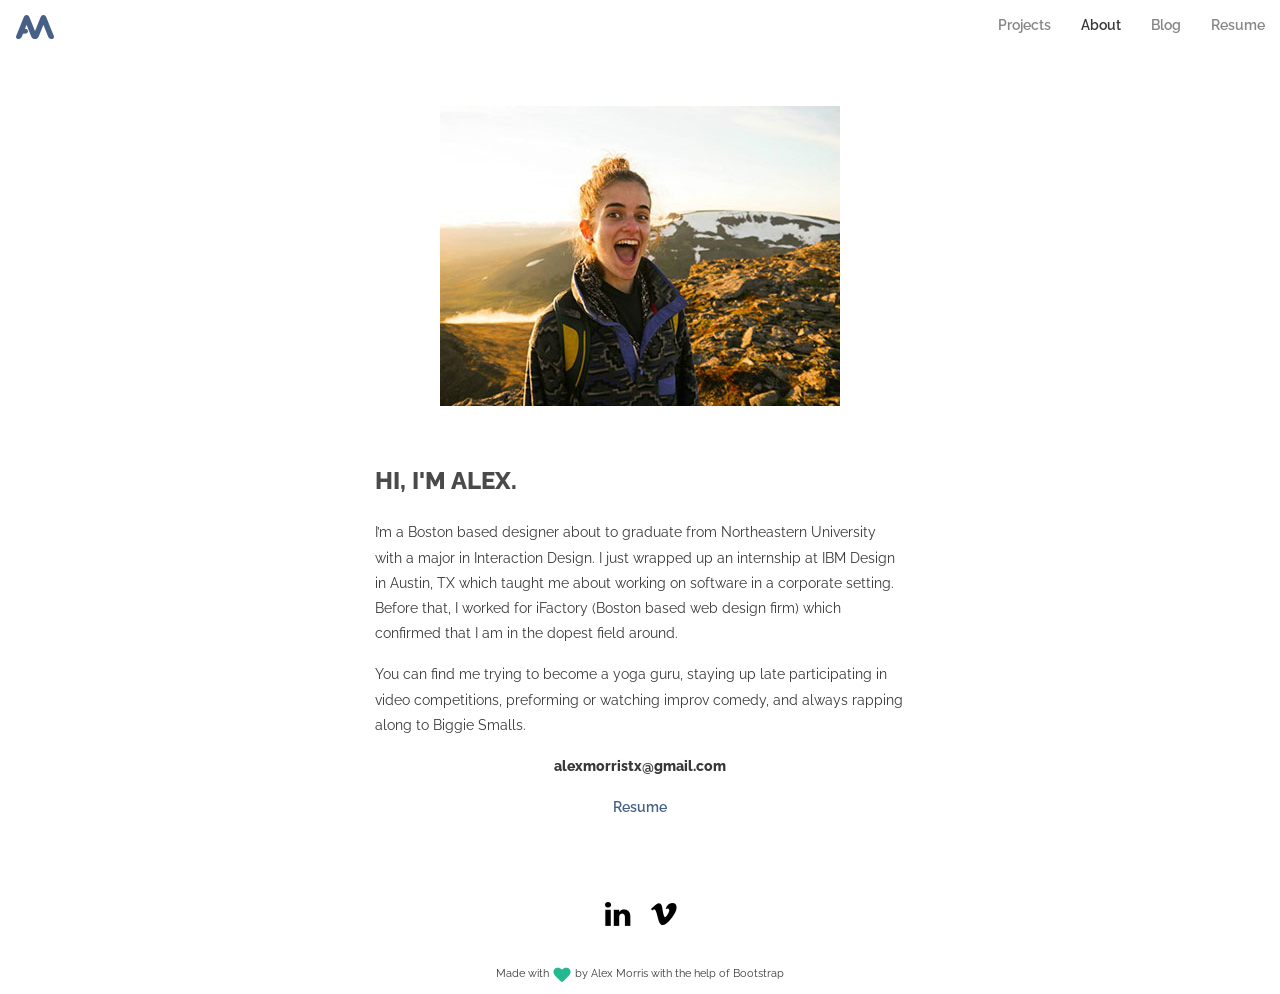
==== about.html @ abf52c70 "updated header" ====
<!DOCTYPE html>

<html lang="en">

 <head>
  <meta charset="utf-8">
  <meta http-equiv="X-UA-Compatible" content="IE=edge">
  <meta name="viewport" content="width=device-width, initial-scale=1">
  <title>About</title>

<!-- referencing style sheets and google fonts-->
  <link href="assets/css/hamburgers.css" rel="stylesheet">

  <link rel="stylesheet" href="assets/css/bootstrap.min.css">
  <link rel="stylesheet" href="assets/css/style.css">
  <link rel="stylesheet" href="assets/css/set2.css">
  <!-- make sure I have different wieghts-->
 <link href="https://fonts.googleapis.com/css?family=Raleway:300,400,500,600,700,800" rel="stylesheet">

</head>
<body>

<!--navigation-->
<nav class="navbar navbar-default">
	<div class="containter-fluid">
		<div class="navbar-header">
			<button class="hamburger hamburger--spin hidden-lg hidden-md hidden-sm ham-position" type="button" data-toggle="collapse" data-target="#bs-example-navbar-collapse-1">
          <span class="hamburger-box">
    <span class="hamburger-inner"></span>
          </span>
        </button>
        	<a class="navbar-brand" href="index.html">
              <img alt="Brand" src="assets/imgs/logo.png">
          </a>
        </div>


<!-- Collect the nav links, forms, and other content for toggling -->
            <div class="collapse navbar-collapse" id="bs-example-navbar-collapse-1">
                <ul class="nav navbar-nav navbar-right">
                    <li>
                        <a href="index.html">Projects</a>
                    </li>
                    <li>
                        <a href="about.html" class="active">About</a>
                    </li>
                    <li>
                        <a href="https://medium.com/@alexmorristx" target="blank">Blog</a>
                    </li>
                    <li>
                        <a href="assets/imgs/resume.pdf" target="blank">Resume</a>  
                    </li>
                </ul>
            </div>
   </div>
</nav>


<!--page content-->

  	<div class="container text-spacing">
  		<div class="row ">
  			<div class="col-sm-12">
             <img src="assets/imgs/me.jpg" class="img-responsive me-picture"  alt="" > 
            <!-- <p id="caption"> Skagastrond, Iceland 12:30am </p>-->
            </div>

            
            <div class="col-sm-12">
             <h1 id="header-bio"> HI, I'M ALEX. </h1>
             <p>I’m a Boston based designer about to graduate from Northeastern University with a major in Interaction Design. I just wrapped up an internship at IBM Design in Austin, TX which taught me about working on software in a corporate setting. Before that, I worked for iFactory (Boston based web design firm) which confirmed that I am in the dopest field around. 
  
            </p>
            <p>You can find me trying to become a yoga guru, staying up late participating in video competitions, preforming or watching improv comedy, and always rapping along to Biggie Smalls. </p>
            <p id="center" >  <span>alexmorristx@gmail.com</span></p>
            <p id="center"> <a href="assets/imgs/resume.pdf" target="blank">Resume</a> </p>
          
        </div>
  		</div>
  	</div>


<!-- icons in footer -->
<div class="container">
    <div class="row footer-spacing">
      <div class="col-sm-12">
        <a id="icon" href="https://www.linkedin.com/in/alexbmorris" target="blank" icon>
          <img src="assets/imgs/LI.png ">
        </a>
        <a id="icon" href="https://vimeo.com/user38578022" target="blank" icon>
          <img src="assets/imgs/vimeo.png">
        </a>
      </div>
      <div class="col-sm-12 footer-spacing">
        <p id="tiny-text"> Made with   <img src="assets/imgs/heart.png" > by Alex Morris with the help of Bootstrap  </p>
      </div>
    </div>
</div>



<!-- jquery-->
<script src="assets/js/jquery.js"></script>

<!-- boostrap javascript, best to go at the bottom but can go at the top-->
<script src="assets/js/bootstrap.js"></script>

 <script>
          // Look for .hamburger
          var hamburger = document.querySelector(".hamburger");
          // On click
          hamburger.addEventListener("click", function() {
              // Toggle class "is-active"
              hamburger.classList.toggle("is-active");
              // Do something else, like open/close menu
          });
      </script>

</body>

</html>
---- assets/css/hamburgers.css ----
/*!
 * Hamburgers
 * @description Tasty CSS-animated hamburgers
 * @author Jonathan Suh @jonsuh
 * @site https://jonsuh.com/hamburgers
 * @link https://github.com/jonsuh/hamburgers
 */
.hamburger {
  padding: 15px 15px;
  display: inline-block;
  cursor: pointer;
  transition-property: opacity, -webkit-filter;
  transition-property: opacity, filter;
  transition-property: opacity, filter, -webkit-filter;
  transition-duration: 0.15s;
  transition-timing-function: linear;
  font: inherit;
  color: inherit;
  text-transform: none;
  background-color: transparent;
  border: 0;
  margin: 0;
  overflow: visible; }
  .hamburger:hover {
    opacity: 0.7; }

.hamburger-box {
  width: 40px;
  height: 24px;
  display: inline-block;
  position: relative; }

.hamburger-inner {
  display: block;
  top: 50%;
  margin-top: -2px; }
  .hamburger-inner, .hamburger-inner::before, .hamburger-inner::after {
    width: 40px;
    height: 4px;
    background-color: #000;
    border-radius: 4px;
    position: absolute;
    transition-property: -webkit-transform;
    transition-property: transform;
    transition-property: transform, -webkit-transform;
    transition-duration: 0.15s;
    transition-timing-function: ease; }
  .hamburger-inner::before, .hamburger-inner::after {
    content: "";
    display: block; }
  .hamburger-inner::before {
    top: -10px; }
  .hamburger-inner::after {
    bottom: -10px; }



/*
 * Spin
 */
.hamburger--spin .hamburger-inner {
  transition-duration: 0.3s;
  transition-timing-function: cubic-bezier(0.55, 0.055, 0.675, 0.19); }
  .hamburger--spin .hamburger-inner::before {
    transition: top 0.1s 0.34s ease-in, opacity 0.1s ease-in; }
  .hamburger--spin .hamburger-inner::after {
    transition: bottom 0.1s 0.34s ease-in, -webkit-transform 0.3s cubic-bezier(0.55, 0.055, 0.675, 0.19);
    transition: bottom 0.1s 0.34s ease-in, transform 0.3s cubic-bezier(0.55, 0.055, 0.675, 0.19);
    transition: bottom 0.1s 0.34s ease-in, transform 0.3s cubic-bezier(0.55, 0.055, 0.675, 0.19), -webkit-transform 0.3s cubic-bezier(0.55, 0.055, 0.675, 0.19); }

.hamburger--spin.is-active .hamburger-inner {
  -webkit-transform: rotate(225deg);
          transform: rotate(225deg);
  transition-delay: 0.14s;
  transition-timing-function: cubic-bezier(0.215, 0.61, 0.355, 1); }
  .hamburger--spin.is-active .hamburger-inner::before {
    top: 0;
    opacity: 0;
    transition: top 0.1s ease-out, opacity 0.1s 0.14s ease-out; }
  .hamburger--spin.is-active .hamburger-inner::after {
    bottom: 0;
    -webkit-transform: rotate(-90deg);
            transform: rotate(-90deg);
    transition: bottom 0.1s ease-out, -webkit-transform 0.3s 0.14s cubic-bezier(0.215, 0.61, 0.355, 1);
    transition: bottom 0.1s ease-out, transform 0.3s 0.14s cubic-bezier(0.215, 0.61, 0.355, 1);
    transition: bottom 0.1s ease-out, transform 0.3s 0.14s cubic-bezier(0.215, 0.61, 0.355, 1), -webkit-transform 0.3s 0.14s cubic-bezier(0.215, 0.61, 0.355, 1); }
---- assets/css/style.css ----
.scroll{
text-align: center;
  padding-bottom: 2em; 
  }
  
.container-box {
    position: relative;
    margin-top: 90px;
    margin-bottom: 130px;   
}


.logo-box {
  background-color: #1dbb90;
  width:300px;
  height:300px;
  margin-right: auto;
  margin-left: auto;
}



.ham-position {
  position: fixed;
  top: 0;
  right: 10px;
  }


body {
  font-weight: 400,500,600,700,800;
  font-family: 'Raleway', Arial, sans-serif;
  color:#383838;
}

.navbar-default .navbar-nav>li>a {
  color: #868686;
}

.navbar-default .navbar-nav>li>a:hover {
  color: #adadad;
}


.navbar-default .navbar-nav>li>a.active,
.navbar-default .navbar-nav>li>a.active:hover {
  color: #383838;
}


a.active,
a.active:hover {
  color: #383838;
}



.related-projects li {
  width: calc(100%/6);
  text-align: center;
}
.related-projects-small li {
  width: calc(100%/2);
  text-align: center;
  font-size: 110%;
  line-height: 30px;
}

li a {
    display: block;    
    text-decoration: none;
    text-align: center;  
}


.no-padding-right {
    padding-right: 0px;
}

.no-padding-left {
    padding-left: 0px;
}

.containerbackground {
  background: white;
}

.navbar {
  margin-bottom:0;
}

.related-projects {
   margin-right: auto;
   margin-left: auto;
   margin-top: 5em;
   padding: 0;

}

ul {
    list-style-type: none;
    text-decoration: none;
}

li {
  float: left;
  text-decoration: none;
 
}


li a:hover {
  text-decoration: none;
  color: #55b5bd;
}
a:hover {
  color: #55b5bd;
   text-decoration: none;
}


h1{
  color: #4a4a4a;
  font-weight: 300;
  font-size: 50px;
  text-align: center;
  text-transform: uppercase;
  padding-bottom: 10px;

}
h1#header-bio {
  text-align: left;
   font-size: 24px;
  font-weight: 800;


}


h1#header{
text-transform: none;
  color: white;
  font-size: 18px;
  text-align: left;
  line-height: 23px;
  padding: 2em;
  padding-top: 5em;
 
}


h1 span {
  font-weight: 800;
}


p span {
  font-weight: 800;
}

h2 {
  color: #fff;
}

h3 {
  color: #4a4a4a;
  font-size: 150%;
  line-height: 140%;
}

h4 {
  padding-top: 10px;
  color: #4a4a4a;
}

h5 {
  text-transform: uppercase;
  color: #4a4a4a;
  font-size: 18px;
  font-weight: 800;
}

h6 {
  text-align: center;
  color: #4a4a4a;
  font-size: 100%;
}

p {
  padding-top: 6px;
  line-height: 180%;
}

a {
  color: #476086;
  font-weight: 600;
}

.persona {
  padding-top: 12px;
  margin-left: auto;
  height: 150px;
  width: auto;
}

.persona-text{
  text-align: left;
}



.footer-spacing{
  margin-top: 30px;
  text-align: center;
}

.navbar-default {
  background: white;
  border:none;
}


.icon:hover {
     opacity: 0.5; 

}



.me-picture {

  margin-right: auto;
  margin-left: auto;
  margin-top: 2em;
  margin-bottom: 3em;
}

.text-spacing{
    margin-left: auto;
    margin-right: auto;
    max-width: 40em;
    margin-bottom: 3em;
    margin-top: 2em;
}

.space{
  margin-top: 1em;
}

.toggle{

    margin-left: auto;
    margin-right: auto;
    max-width: 80em;
    margin-bottom: 2em;
}



p#center {
  text-align: center;
}

p#caption {
  font-size: 80%;
  
}



p#date {
  font-size: 90%;
  padding-top: 0px;
  padding-bottom: 0px;
  text-align: left;
}

a#h4 {
  padding-top: 10px;
  color: #4a4a4a;
  font-size: 150%;
  line-height: 140%;
  text-align: left;
}



#icon:hover{
  opacity: 0.5;
}
#tiny-text {
  font-size: 80%;
}
#blog-header {
  font-size: 190%;
  text-transform: capitalize;

}
.extra-photo{
  display: block;
  margin-left: auto;
  margin-right: auto;

}
.blog-item-l {
  padding-right: 30px;
}

.blog-item-r{
  padding-left: 30px;
}
.blog-item h4 {
  text-align: left;
  color: #476086;

}
.blog-item h4:hover{
  color: #55b5bd;
  text-decoration: none;
 
}
.blog-item p {
  text-align: left;
  padding-bottom: 10px;
  padding-top: 0px;
  color: #4a4a4a;
}
.blog-item p:hover {
  color: #4a4a4a;
}

.blog-item h6 {
  text-align: left;
}

.left {
  padding-right: 100px
}

.right{
  float: right;
  padding-left: 100px
}



.box{
  max-width: auto;
  text-align: center;

}

.box-test{
  height: 300px;
  max-width: auto;
}

.box-small{
  max-width: auto;
  height:233.33px;
}

.tempo-color{
  background: #2da2d9;
}

.adviseme-color{
  background:#ffca3a;

}

.arewethere-color{
  background:#6b63a3;
}

.forbacon-color{
  background:#1dbb90;
}

.sr-color{
  background:#ff8e16;
}

.nifty-color{
  background:#8c285c;
}
.coffee-color{
  background:#ff783b;
}



.box-img{
  max-width: 450px;
}

.box-img-phone{
  max-width: 250px;
}

.supercali {
  padding-top: 100px;
  padding-bottom: 150px;
}

.img-responsive-inline{
width: 140px;

}

@media (max-width: 765px) {
  .portfolio-item {
    padding-left: 15px;
    padding-right: 15px;
      }
}


@media (max-width: 650px) {
  .box-img{
    max-width: 100%;
  }
}
---- assets/css/set2.css ----
.grid {
	position: relative;
	clear: both;
	margin: 0 auto;
	padding-right: 0px;
	padding-left: 0px;
	list-style: none;
	text-align: center;
}

/* Common style */
.grid figure {
	position: relative;
	float: left;
	overflow: hidden;
	margin: 0;
	text-align: center;
	width: 100%;
}

.grid figure img {
	position: relative;
	display: block;
	opacity: 1;
}

.grid figure figcaption {
	padding: 2em;
	color: #fff;
	text-transform: uppercase;
	font-size: 1.25em;
	-webkit-backface-visibility: hidden;
	backface-visibility: hidden;
}

.grid figure figcaption::before,
.grid figure figcaption::after {
	pointer-events: none;
}

.grid figure figcaption,
.grid figure figcaption > a {
	position: absolute;
	top: 0;
	left: 0;
	width: 100%;
	height: 100%;
}

/* Anchor will cover the whole item by default */
/* For some effects it will show as a button */
.grid figure figcaption > a {
	z-index: 1000;
	text-indent: 200%;
	white-space: nowrap;
	font-size: 0;
	opacity: 0;
}

.grid figure h2 {
	word-spacing: -0.15em;
	font-weight: 300;
}

.grid figure h2 span {
	font-weight: 800;
}

.grid figure h2,
.grid figure p {
	margin: 0;
}

.grid figure p {
	letter-spacing: 1px;
	font-size: 68.5%;
	color: #476086;
	font-weight: 600;
}

/* Individual effects */


/*-----------------*/
/***** Goliath *****/



/*-----------------*/
figure.effect-goliath {                /* Confused how to make the images have no white over them */
	background: transparent;
}

figure.effect-goliath img,
figure.effect-goliath h2 {
	-webkit-transition: -webkit-transform 0.35s;
	transition: transform 0.35s;
}

figure.effect-goliath img {
	-webkit-backface-visibility: hidden;
	backface-visibility: hidden;
}

figure.effect-goliath h2,
figure.effect-goliath p {
	position: absolute;
	bottom: 0;
	left: 0;
	padding: 30px;
}

figure.effect-goliath p {
	text-transform: none;
	font-size: 90%;
	opacity: 0;
	-webkit-transition: opacity 0.35s, -webkit-transform 0.35s;
	transition: opacity 0.35s, transform 0.35s;
	-webkit-transform: translate3d(0,50px,0);
	transform: translate3d(0,50px,0);
}

figure.effect-goliath:hover img {
	-webkit-transform: translate3d(0,-80px,0);
	transform: translate3d(0,-80px,0);
}

figure.effect-goliath:hover h2 {
	-webkit-transform: translate3d(0,-100px,0);
	transform: translate3d(0,-100px,0);
}

figure.effect-goliath:hover p {
	opacity: 1;
	-webkit-transform: translate3d(0,0,0);
	transform: translate3d(0,0,0);
}



/* Media queries */
@media screen and (max-width: 50em) {
	.content {
		text-align: center;
	}
	.grid figure {
		display: inline-block;
		float: none;

		width: 100%;
	}
}
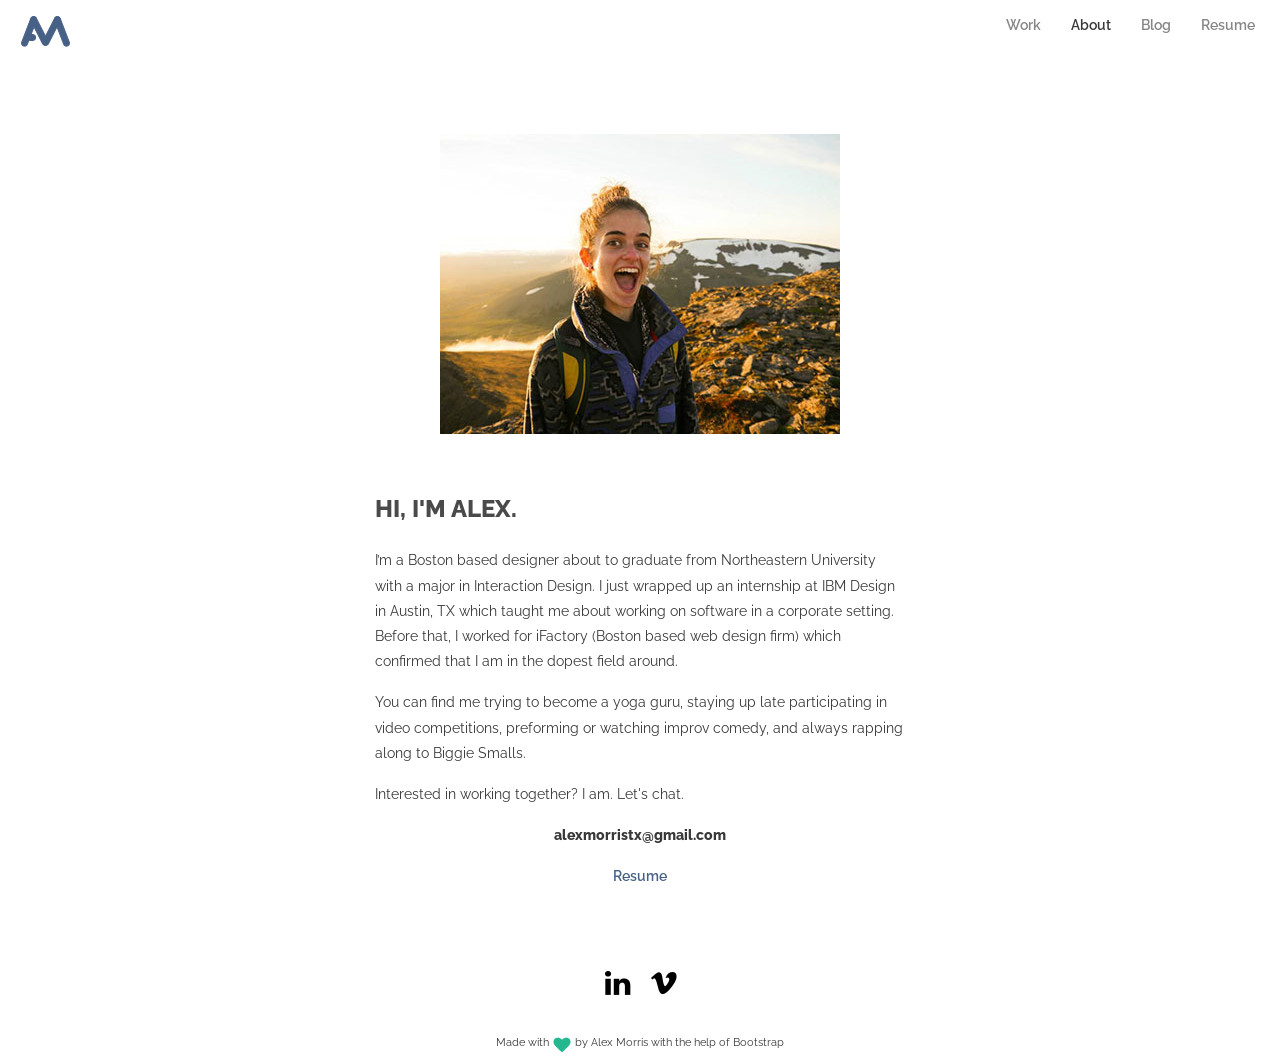
==== commit c7c2f9d4: "logo, resume, text updated" ====
--- a/about.html
+++ b/about.html
@@ -39,7 +39,7 @@
             <div class="collapse navbar-collapse" id="bs-example-navbar-collapse-1">
                 <ul class="nav navbar-nav navbar-right">
                     <li>
-                        <a href="index.html">Projects</a>
+                        <a href="index.html">Work</a>
                     </li>
                     <li>
                         <a href="about.html" class="active">About</a>
@@ -72,6 +72,7 @@
   
             </p>
             <p>You can find me trying to become a yoga guru, staying up late participating in video competitions, preforming or watching improv comedy, and always rapping along to Biggie Smalls. </p>
+            <p> Interested in working together? I am. Let's chat. </p>
             <p id="center" >  <span>alexmorristx@gmail.com</span></p>
             <p id="center"> <a href="assets/imgs/resume.pdf" target="blank">Resume</a> </p>
           
--- a/assets/css/style.css
+++ b/assets/css/style.css
@@ -1,3 +1,5 @@
+
+
 .scroll{
 text-align: center;
   padding-bottom: 2em; 
@@ -33,6 +35,10 @@
   color:#383838;
 }
 
+.navbar{
+  padding-right: 10px;
+}
+
 .navbar-default .navbar-nav>li>a {
   color: #868686;
 }
@@ -231,7 +237,7 @@
 
   margin-right: auto;
   margin-left: auto;
-  margin-top: 2em;
+  margin-top: 4em;
   margin-bottom: 3em;
 }
 
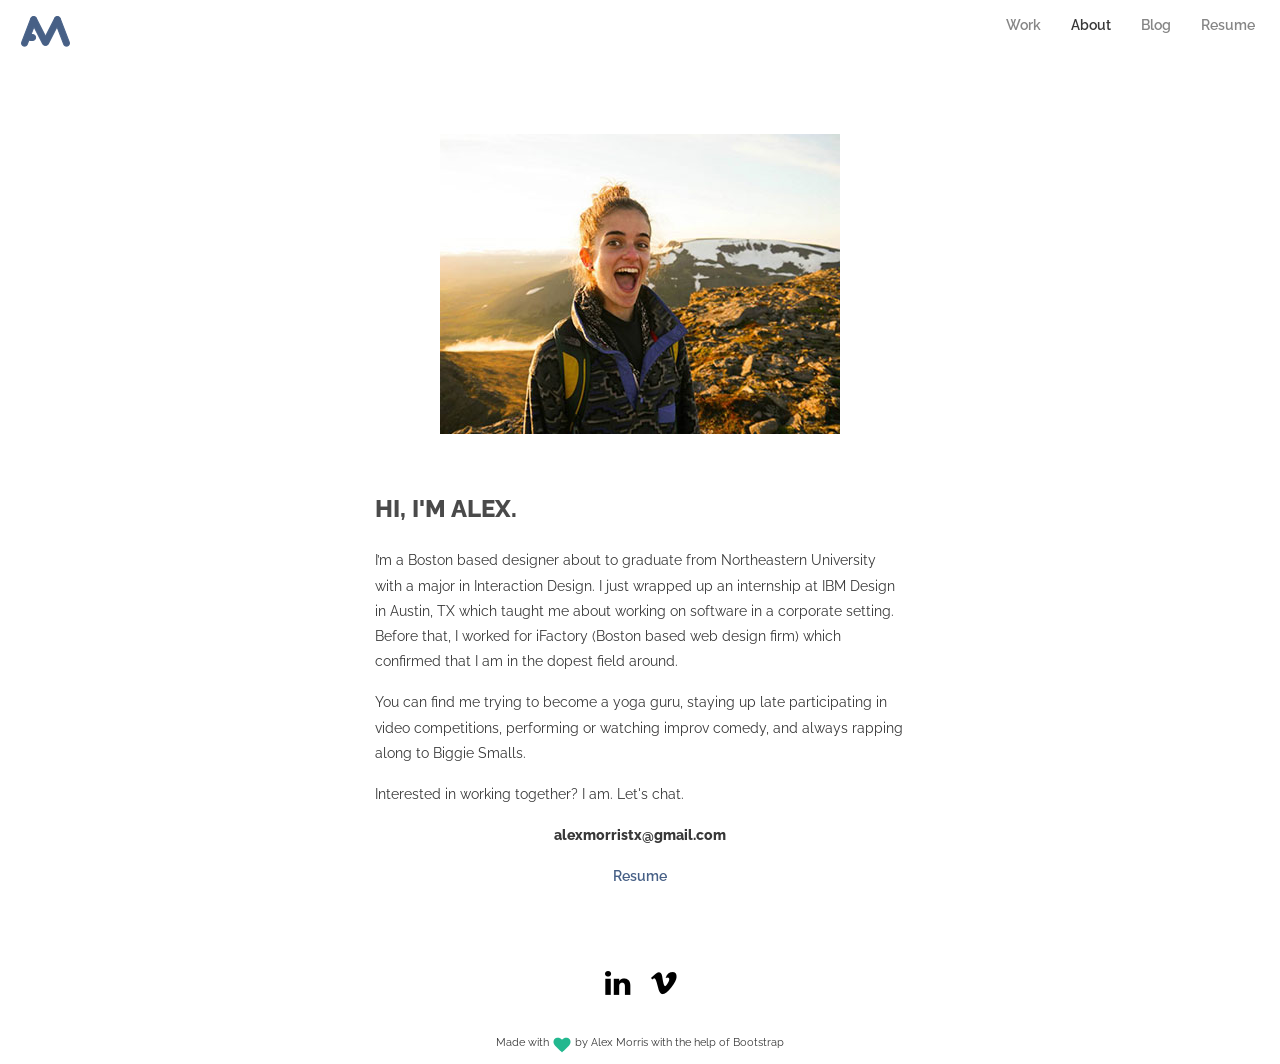
==== commit 606342b8: "spelling fix" ====
--- a/about.html
+++ b/about.html
@@ -71,7 +71,7 @@
              <p>I’m a Boston based designer about to graduate from Northeastern University with a major in Interaction Design. I just wrapped up an internship at IBM Design in Austin, TX which taught me about working on software in a corporate setting. Before that, I worked for iFactory (Boston based web design firm) which confirmed that I am in the dopest field around. 
   
             </p>
-            <p>You can find me trying to become a yoga guru, staying up late participating in video competitions, preforming or watching improv comedy, and always rapping along to Biggie Smalls. </p>
+            <p>You can find me trying to become a yoga guru, staying up late participating in video competitions, performing or watching improv comedy, and always rapping along to Biggie Smalls. </p>
             <p> Interested in working together? I am. Let's chat. </p>
             <p id="center" >  <span>alexmorristx@gmail.com</span></p>
             <p id="center"> <a href="assets/imgs/resume.pdf" target="blank">Resume</a> </p>
--- a/assets/css/style.css
+++ b/assets/css/style.css
@@ -1,3 +1,8 @@
+a.scroll-text:hover, a.scroll-text:visited, a.scroll-text:active, a.scroll-text:focus {
+    color: inherit;
+   text-decoration: none; 
+
+}
 
 
 .scroll{
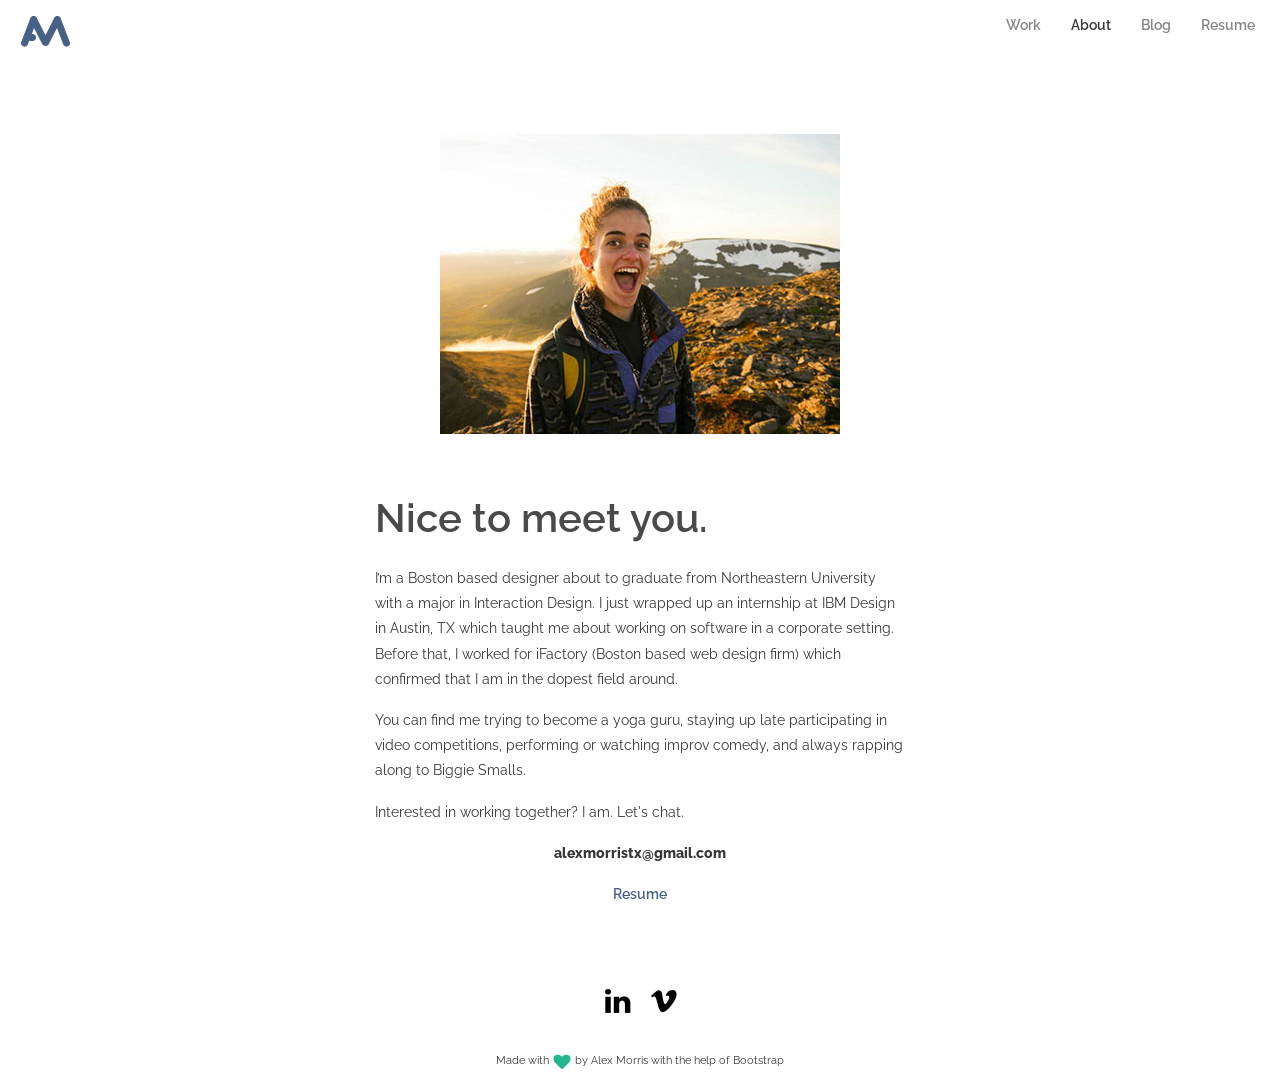
==== commit 7f7de9f1: "about header updates about header updates" ====
--- a/about.html
+++ b/about.html
@@ -58,16 +58,16 @@
 
 <!--page content-->
 
-  	<div class="container text-spacing">
-  		<div class="row ">
-  			<div class="col-sm-12">
+    <div class="container text-spacing">
+      <div class="row ">
+        <div class="col-sm-12">
              <img src="assets/imgs/me.jpg" class="img-responsive me-picture"  alt="" > 
             <!-- <p id="caption"> Skagastrond, Iceland 12:30am </p>-->
             </div>
 
             
-            <div class="col-sm-12">
-             <h1 id="header-bio"> HI, I'M ALEX. </h1>
+            <div class="col-sm-12 hidden-xs">
+             <h1 id="header-bio"> Nice to meet you. </h1>
              <p>I’m a Boston based designer about to graduate from Northeastern University with a major in Interaction Design. I just wrapped up an internship at IBM Design in Austin, TX which taught me about working on software in a corporate setting. Before that, I worked for iFactory (Boston based web design firm) which confirmed that I am in the dopest field around. 
   
             </p>
@@ -75,10 +75,21 @@
             <p> Interested in working together? I am. Let's chat. </p>
             <p id="center" >  <span>alexmorristx@gmail.com</span></p>
             <p id="center"> <a href="assets/imgs/resume.pdf" target="blank">Resume</a> </p>
-          
-        </div>
-  		</div>
-  	</div>
+           </div>
+
+
+           <div class="hidden-lg hidden-md hidden-sm col-xs-12">
+             <h1 id="header-bio-xs"> Nice to meet you. </h1>
+             <p>I’m a Boston based designer about to graduate from Northeastern University with a major in Interaction Design. I just wrapped up an internship at IBM Design in Austin, TX which taught me about working on software in a corporate setting. Before that, I worked for iFactory (Boston based web design firm) which confirmed that I am in the dopest field around. 
+  
+            </p>
+            <p>You can find me trying to become a yoga guru, staying up late participating in video competitions, performing or watching improv comedy, and always rapping along to Biggie Smalls. </p>
+            <p> Interested in working together? I am. Let's chat. </p>
+            <p id="center" >  <span>alexmorristx@gmail.com</span></p>
+            <p id="center"> <a href="assets/imgs/resume.pdf" target="blank">Resume</a> </p>
+           </div>
+      </div>
+    </div>
 
 
 <!-- icons in footer -->
--- a/assets/css/style.css
+++ b/assets/css/style.css
@@ -1,5 +1,30 @@
+h1#header-2{
+text-transform: none;
+  text-align: left;
+  padding-top: 3em;
+  font-weight: 600;
+  font-size: 40px;
+  padding-bottom: 4em;
+
+}
+
+h1#header-3{
+text-transform: none;
+  text-align: left;
+  padding-top: 1em;
+  font-weight: 600;
+  font-size: 30px;
+  padding-left: 15px;
+  padding-right: 15px;
+  padding-bottom: 1em;
+
+}
+
+
+
+
 a.scroll-text:hover, a.scroll-text:visited, a.scroll-text:active, a.scroll-text:focus {
-    color: inherit;
+    color: black;
    text-decoration: none; 
 
 }
@@ -28,7 +53,7 @@
 
 
 .ham-position {
-  position: fixed;
+  position: absolute;
   top: 0;
   right: 10px;
   }
@@ -141,10 +166,15 @@
 }
 h1#header-bio {
   text-align: left;
-   font-size: 24px;
-  font-weight: 800;
-
-
+  font-weight: 600;
+  font-size: 40px;
+  text-transform: none;
+}
+h1#header-bio-xs {
+  text-align: left;
+  font-weight: 600;
+  font-size: 30px;
+  text-transform: none;
 }
 
 
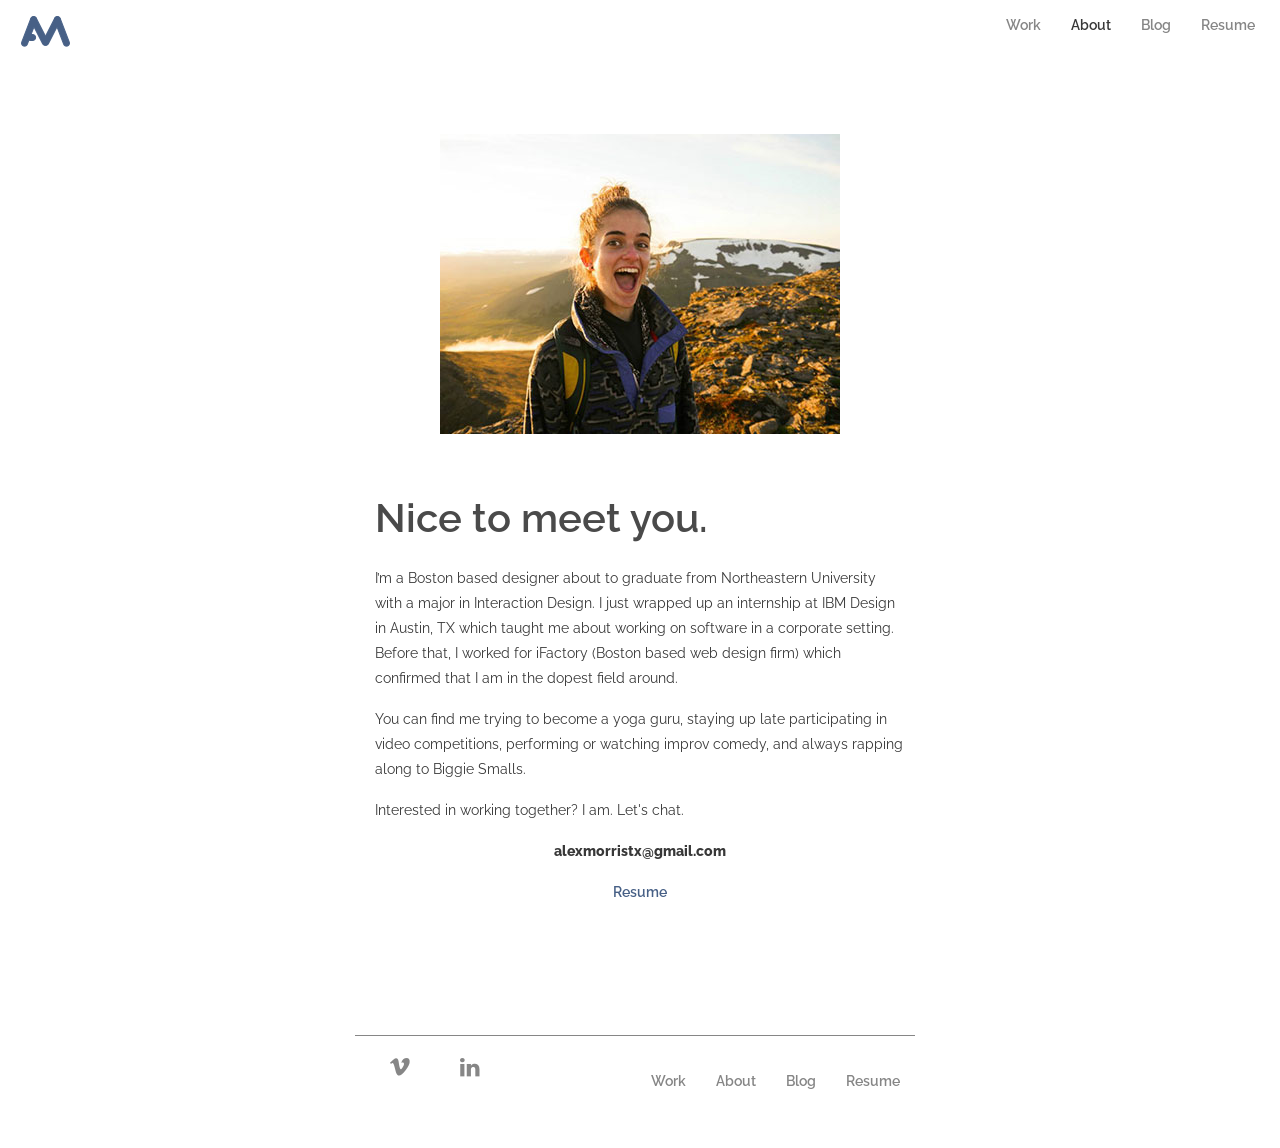
==== commit 386ad27d: "Footer/Next Project Add previous/next projects Readjust footer" ====
--- a/about.html
+++ b/about.html
@@ -92,22 +92,58 @@
     </div>
 
 
-<!-- icons in footer -->
-<div class="container">
+<!--  footer -->
+<nav class="navbar navbar-default">
+  <div class="container text-spacing">
     <div class="row footer-spacing">
-      <div class="col-sm-12">
-        <a id="icon" href="https://www.linkedin.com/in/alexbmorris" target="blank" icon>
-          <img src="assets/imgs/LI.png ">
-        </a>
-        <a id="icon" href="https://vimeo.com/user38578022" target="blank" icon>
-          <img src="assets/imgs/vimeo.png">
-        </a>
+      <hr>
+      <div class="col-sm-3 hidden-xs">
+          <a id="icon" href="https://www.linkedin.com/in/alexbmorris" target="blank" icon>
+              <img src="assets/imgs/LI.png ">
+          </a>
+          <a id="icon" href="https://vimeo.com/user38578022" target="blank" icon>
+            <img src="assets/imgs/vimeo.png">
+          </a>
       </div>
-      <div class="col-sm-12 footer-spacing">
-        <p id="tiny-text"> Made with   <img src="assets/imgs/heart.png" > by Alex Morris with the help of Bootstrap  </p>
-      </div>
+   
+     <div class="col-sm-9 hidden-xs ">
+      <ul class="nav navbar-nav navbar-right">
+                    <li>
+                         <a href="index.html">Work</a>
+                    </li>
+                    <li>
+                        <a href="about.html">About</a>
+                    </li>
+                    <li>
+            <a href="https://medium.com/@alexmorristx" target="blank">Blog</a>
+                    </li>
+                    <li>
+                        <a href="assets/imgs/resume.pdf" target="blank">Resume</a>  
+                    </li>
+       </ul>
     </div>
-</div>
+       
+     <div class="hidden-lg hidden-md hidden-sm col-xs-12 ">
+      <ul class="nav navbar-nav navbar-right center">
+                    <li>
+                         <a href="index.html">Work</a>
+                    </li>
+                    <li>
+                        <a href="about.html">About</a>
+                    </li>
+                    <li>
+            <a href="https://medium.com/@alexmorristx" target="blank">Blog</a>
+                    </li>
+                    <li>
+                        <a href="assets/imgs/resume.pdf" target="blank">Resume</a>  
+                    </li>
+       </ul>
+    </div>
+
+  </div>
+</nav>
+
+
 
 
 
--- a/assets/css/style.css
+++ b/assets/css/style.css
@@ -1,3 +1,32 @@
+hr{
+
+  border-top: 1px solid #868686;
+}
+
+
+.next-project{
+  text-align: right;
+}
+
+
+.center{
+  text-align: center;
+  margin-right: auto;
+  margin-left: auto;
+}
+
+.next-project-xsmall{
+  text-align: center;
+  padding-top: 10px;
+
+}
+.previous-project-xsmall{
+  text-align: center;
+
+}
+
+
+
 h1#header-2{
 text-transform: none;
   text-align: left;
@@ -22,34 +51,18 @@
 
 
 
-
 a.scroll-text:hover, a.scroll-text:visited, a.scroll-text:active, a.scroll-text:focus {
-    color: black;
+   color: black;
    text-decoration: none; 
 
 }
 
 
 .scroll{
-text-align: center;
+  text-align: center;
   padding-bottom: 2em; 
   }
   
-.container-box {
-    position: relative;
-    margin-top: 90px;
-    margin-bottom: 130px;   
-}
-
-
-.logo-box {
-  background-color: #1dbb90;
-  width:300px;
-  height:300px;
-  margin-right: auto;
-  margin-left: auto;
-}
-
 
 
 .ham-position {
@@ -90,6 +103,11 @@
 }
 
 
+h4:hover {
+    color: #55b5bd;
+   text-decoration: none;
+}
+
 
 .related-projects li {
   width: calc(100%/6);
@@ -201,17 +219,19 @@
 
 h2 {
   color: #fff;
+  font-size: 30px;
 }
 
 h3 {
   color: #4a4a4a;
-  font-size: 150%;
-  line-height: 140%;
+  font-size: 30px;
+  font-weight: 600;
 }
 
 h4 {
-  padding-top: 10px;
-  color: #4a4a4a;
+   color: #4a4a4a;
+  font-size: 20px;
+  font-weight: 600;
 }
 
 h5 {
@@ -223,18 +243,22 @@
 
 h6 {
   text-align: center;
+  font-weight: 500;
   color: #4a4a4a;
-  font-size: 100%;
+  font-size: 16px;
 }
 
 p {
   padding-top: 6px;
-  line-height: 180%;
+  line-height: 25px;
+  font-size: 14px;
+
 }
 
 a {
   color: #476086;
   font-weight: 600;
+  font-size: 14px;
 }
 
 .persona {
@@ -252,20 +276,19 @@
 
 .footer-spacing{
   margin-top: 30px;
-  text-align: center;
+  
+}
+
+.footer-spacing-max{
+  margin-top: 150px;
+  margin-bottom: 50px;
+  
 }
 
 .navbar-default {
   background: white;
   border:none;
 }
-
-
-.icon:hover {
-     opacity: 0.5; 
-
-}
-
 
 
 .me-picture {
@@ -288,6 +311,10 @@
   margin-top: 1em;
 }
 
+
+.more-space{
+  padding-top: 20px;
+}
 .toggle{
 
     margin-left: auto;
@@ -324,6 +351,9 @@
   text-align: left;
 }
 
+#icon{
+  float:right;
+}
 
 
 #icon:hover{
@@ -343,37 +373,7 @@
   margin-right: auto;
 
 }
-.blog-item-l {
-  padding-right: 30px;
-}
-
-.blog-item-r{
-  padding-left: 30px;
-}
-.blog-item h4 {
-  text-align: left;
-  color: #476086;
-
-}
-.blog-item h4:hover{
-  color: #55b5bd;
-  text-decoration: none;
- 
-}
-.blog-item p {
-  text-align: left;
-  padding-bottom: 10px;
-  padding-top: 0px;
-  color: #4a4a4a;
-}
-.blog-item p:hover {
-  color: #4a4a4a;
-}
-
-.blog-item h6 {
-  text-align: left;
-}
-
+.
 .left {
   padding-right: 100px
 }
@@ -464,3 +464,5 @@
 }
 
 
+
+
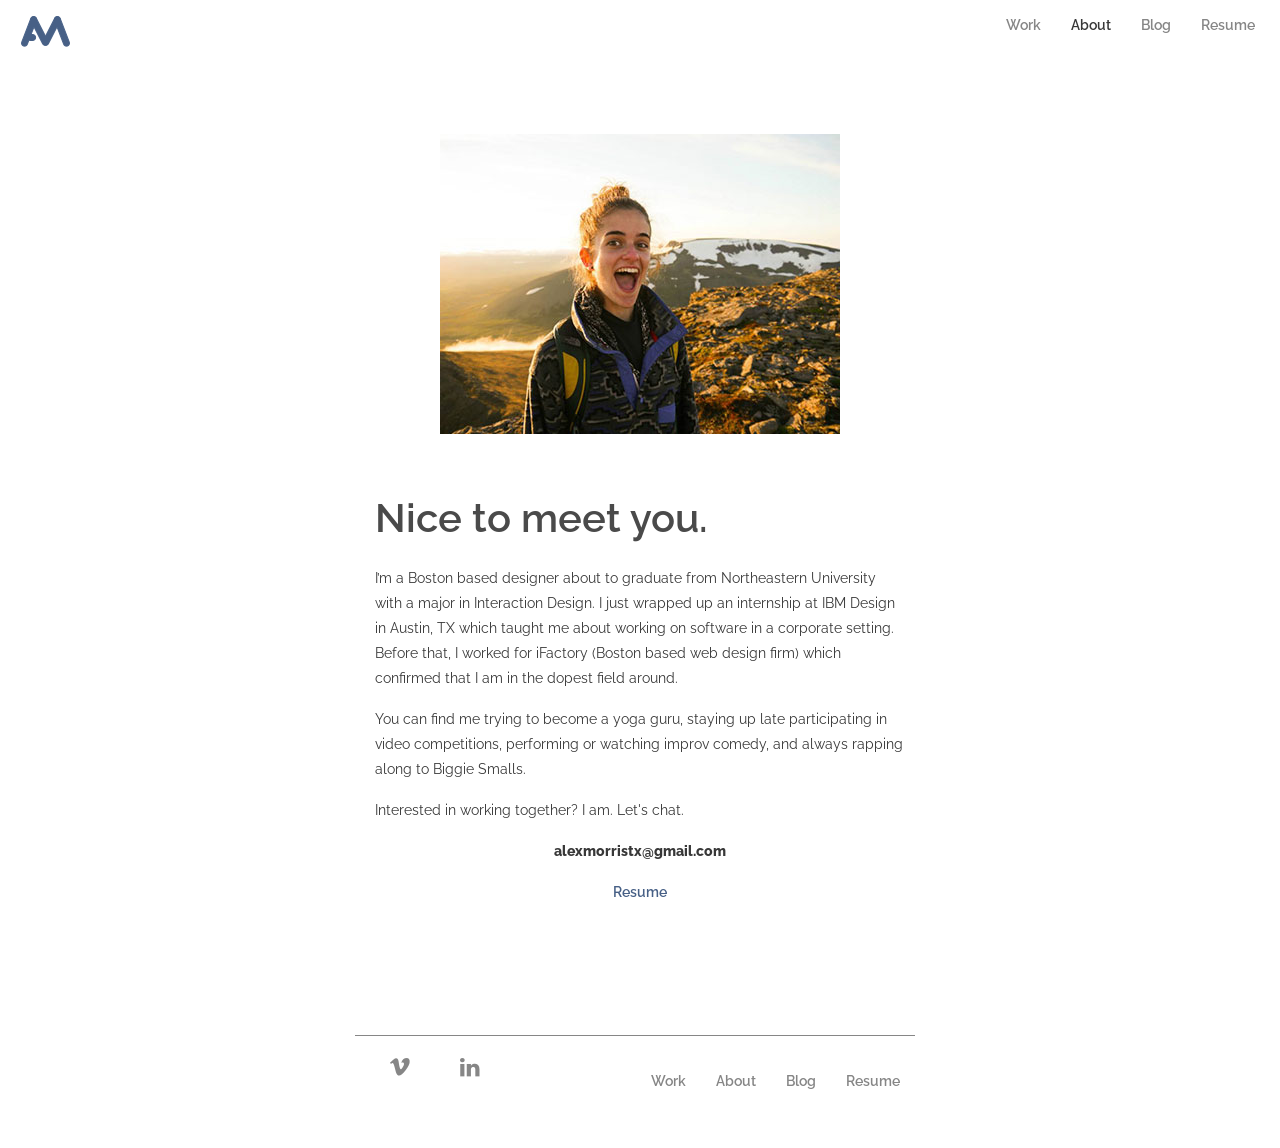
==== commit cd217c8c: "fade in added fade in on every page" ====
--- a/about.html
+++ b/about.html
@@ -19,6 +19,8 @@
 
 </head>
 <body>
+    <div class="wrapper fade-in">
+
 
 <!--navigation-->
 <nav class="navbar navbar-default">
@@ -163,7 +165,7 @@
               // Do something else, like open/close menu
           });
       </script>
-
+</div>
 </body>
 
 </html>
--- a/assets/css/style.css
+++ b/assets/css/style.css
@@ -1,3 +1,84 @@
+.fade-in{
+  animation: animationFrames ease 1s;
+  animation-iteration-count: 1;
+  transform-origin: 50% 50%;
+  animation-fill-mode:forwards; /*when the spec is finished*/
+  -webkit-animation: animationFrames ease 1s;
+  -webkit-animation-iteration-count: 1;
+  -webkit-transform-origin: 50% 50%;
+  -webkit-animation-fill-mode:forwards; /*Chrome 16+, Safari 4+*/ 
+  -moz-animation: animationFrames ease 1s;
+  -moz-animation-iteration-count: 1;
+  -moz-transform-origin: 50% 50%;
+  -moz-animation-fill-mode:forwards; /*FF 5+*/
+  -o-animation: animationFrames ease 1s;
+  -o-animation-iteration-count: 1;
+  -o-transform-origin: 50% 50%;
+  -o-animation-fill-mode:forwards; /*Not implemented yet*/
+  -ms-animation: animationFrames ease 1s;
+  -ms-animation-iteration-count: 1;
+  -ms-transform-origin: 50% 50%;
+  -ms-animation-fill-mode:forwards; /*IE 10+*/
+}
+
+
+
+@keyframes animationFrames{
+  0% {
+    opacity:0;
+    transform:  translate(0px,-25px)  ;
+  }
+  100% {
+    opacity:1;
+    transform:  translate(0px,0px)  ;
+  }
+}
+
+@-moz-keyframes animationFrames{
+  0% {
+    opacity:0;
+    -moz-transform:  translate(0px,-25px)  ;
+  }
+  100% {
+    opacity:1;
+    -moz-transform:  translate(0px,0px)  ;
+  }
+}
+
+@-webkit-keyframes animationFrames {
+  0% {
+    opacity:0;
+    -webkit-transform:  translate(0px,-25px)  ;
+  }
+  100% {
+    opacity:1;
+    -webkit-transform:  translate(0px,0px)  ;
+  }
+}
+
+@-o-keyframes animationFrames {
+  0% {
+    opacity:0;
+    -o-transform:  translate(0px,-25px)  ;
+  }
+  100% {
+    opacity:1;
+    -o-transform:  translate(0px,0px)  ;
+  }
+}
+
+@-ms-keyframes animationFrames {
+  0% {
+    opacity:0;
+    -ms-transform:  translate(0px,-25px)  ;
+  }
+  100% {
+    opacity:1;
+    -ms-transform:  translate(0px,0px)  ;
+  }
+}
+
+
 hr{
 
   border-top: 1px solid #868686;
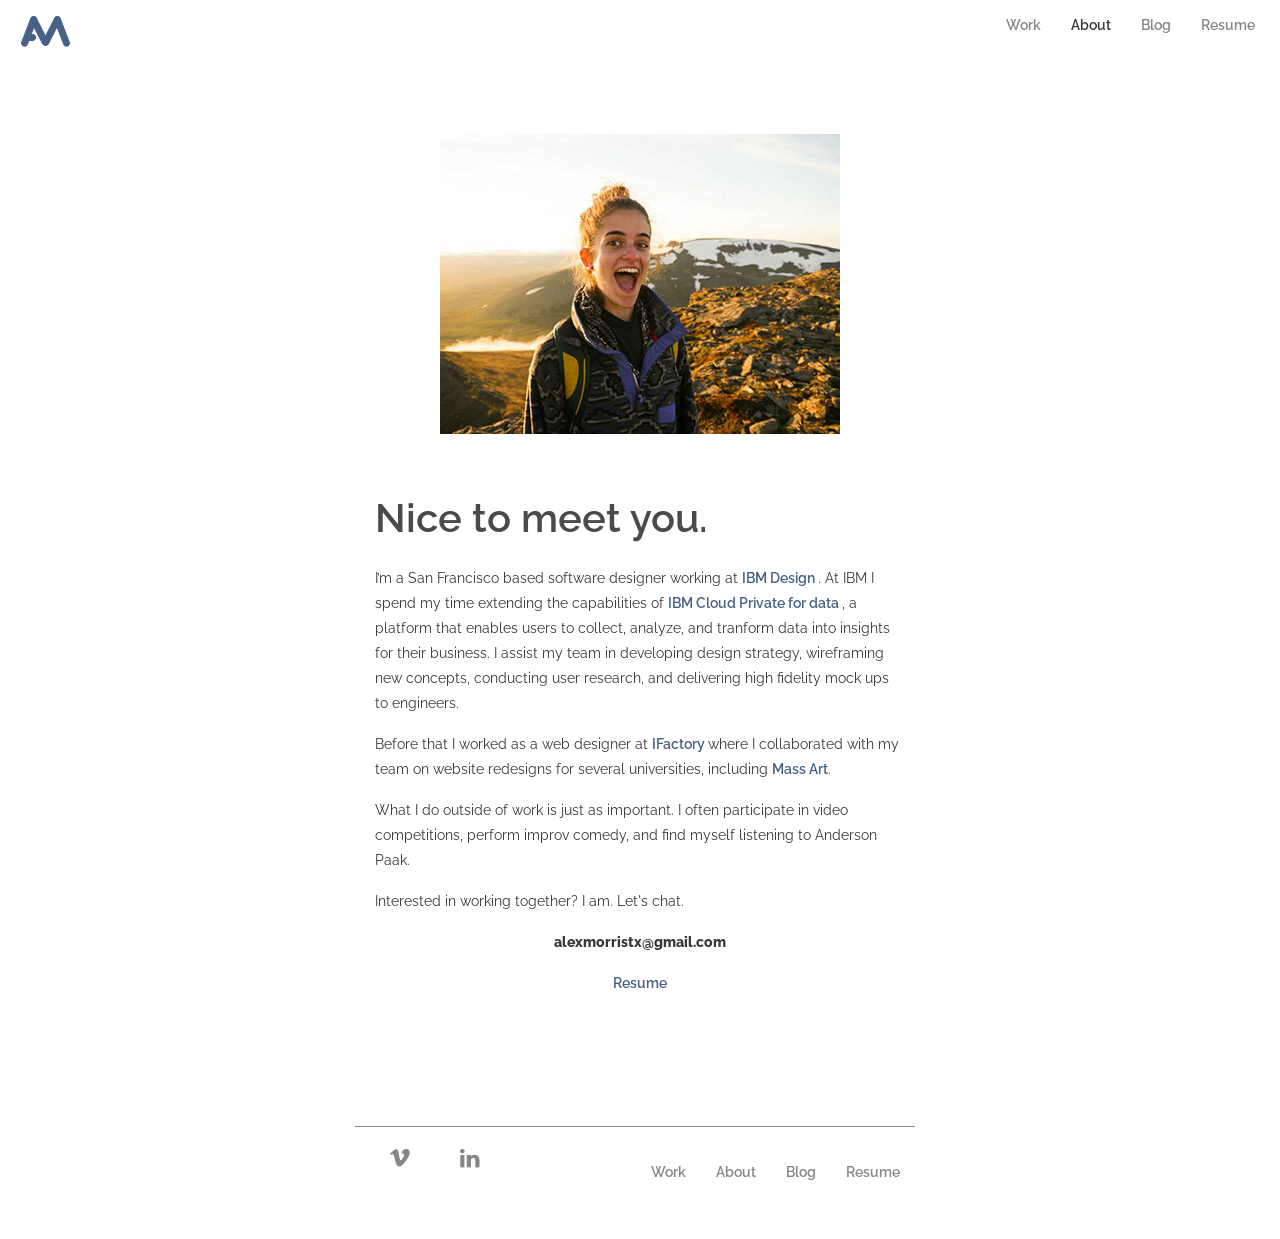
==== commit b34b1219: "Update the About page" ====
--- a/about.html
+++ b/about.html
@@ -2,171 +2,196 @@
 
 <html lang="en">
 
- <head>
+<head>
   <meta charset="utf-8">
   <meta http-equiv="X-UA-Compatible" content="IE=edge">
   <meta name="viewport" content="width=device-width, initial-scale=1">
   <title>About</title>
 
-<!-- referencing style sheets and google fonts-->
+  <!-- referencing style sheets and google fonts-->
   <link href="assets/css/hamburgers.css" rel="stylesheet">
 
   <link rel="stylesheet" href="assets/css/bootstrap.min.css">
   <link rel="stylesheet" href="assets/css/style.css">
   <link rel="stylesheet" href="assets/css/set2.css">
   <!-- make sure I have different wieghts-->
- <link href="https://fonts.googleapis.com/css?family=Raleway:300,400,500,600,700,800" rel="stylesheet">
+  <link href="https://fonts.googleapis.com/css?family=Raleway:300,400,500,600,700,800" rel="stylesheet">
 
 </head>
+
 <body>
-    <div class="wrapper fade-in">
+  <div class="wrapper fade-in">
 
 
-<!--navigation-->
-<nav class="navbar navbar-default">
-	<div class="containter-fluid">
-		<div class="navbar-header">
-			<button class="hamburger hamburger--spin hidden-lg hidden-md hidden-sm ham-position" type="button" data-toggle="collapse" data-target="#bs-example-navbar-collapse-1">
-          <span class="hamburger-box">
-    <span class="hamburger-inner"></span>
-          </span>
-        </button>
-        	<a class="navbar-brand" href="index.html">
-              <img alt="Brand" src="assets/imgs/logo.png">
+    <!--navigation-->
+    <nav class="navbar navbar-default">
+      <div class="containter-fluid">
+        <div class="navbar-header">
+          <button class="hamburger hamburger--spin hidden-lg hidden-md hidden-sm ham-position" type="button"
+            data-toggle="collapse" data-target="#bs-example-navbar-collapse-1">
+            <span class="hamburger-box">
+              <span class="hamburger-inner"></span>
+            </span>
+          </button>
+          <a class="navbar-brand" href="index.html">
+            <img alt="Brand" src="assets/imgs/logo.png">
           </a>
         </div>
 
 
-<!-- Collect the nav links, forms, and other content for toggling -->
-            <div class="collapse navbar-collapse" id="bs-example-navbar-collapse-1">
-                <ul class="nav navbar-nav navbar-right">
-                    <li>
-                        <a href="index.html">Work</a>
-                    </li>
-                    <li>
-                        <a href="about.html" class="active">About</a>
-                    </li>
-                    <li>
-                        <a href="https://medium.com/@alexmorristx" target="blank">Blog</a>
-                    </li>
-                    <li>
-                        <a href="assets/imgs/resume.pdf" target="blank">Resume</a>  
-                    </li>
-                </ul>
-            </div>
-   </div>
-</nav>
+        <!-- Collect the nav links, forms, and other content for toggling -->
+        <div class="collapse navbar-collapse" id="bs-example-navbar-collapse-1">
+          <ul class="nav navbar-nav navbar-right">
+            <li>
+              <a href="index.html">Work</a>
+            </li>
+            <li>
+              <a href="about.html" class="active">About</a>
+            </li>
+            <li>
+              <a href="https://medium.com/@alexmorristx" target="blank">Blog</a>
+            </li>
+            <li>
+              <a href="assets/imgs/resume.pdf" target="blank">Resume</a>
+            </li>
+          </ul>
+        </div>
+      </div>
+    </nav>
 
 
-<!--page content-->
+    <!--page content-->
 
     <div class="container text-spacing">
       <div class="row ">
         <div class="col-sm-12">
-             <img src="assets/imgs/me.jpg" class="img-responsive me-picture"  alt="" > 
-            <!-- <p id="caption"> Skagastrond, Iceland 12:30am </p>-->
-            </div>
-
-            
-            <div class="col-sm-12 hidden-xs">
-             <h1 id="header-bio"> Nice to meet you. </h1>
-             <p>I’m a Boston based designer about to graduate from Northeastern University with a major in Interaction Design. I just wrapped up an internship at IBM Design in Austin, TX which taught me about working on software in a corporate setting. Before that, I worked for iFactory (Boston based web design firm) which confirmed that I am in the dopest field around. 
-  
-            </p>
-            <p>You can find me trying to become a yoga guru, staying up late participating in video competitions, performing or watching improv comedy, and always rapping along to Biggie Smalls. </p>
-            <p> Interested in working together? I am. Let's chat. </p>
-            <p id="center" >  <span>alexmorristx@gmail.com</span></p>
-            <p id="center"> <a href="assets/imgs/resume.pdf" target="blank">Resume</a> </p>
-           </div>
+          <img src="assets/imgs/me.jpg" class="img-responsive me-picture" alt="">
+          <!-- <p id="caption"> Skagastrond, Iceland 12:30am </p>-->
+        </div>
 
 
-           <div class="hidden-lg hidden-md hidden-sm col-xs-12">
-             <h1 id="header-bio-xs"> Nice to meet you. </h1>
-             <p>I’m a Boston based designer about to graduate from Northeastern University with a major in Interaction Design. I just wrapped up an internship at IBM Design in Austin, TX which taught me about working on software in a corporate setting. Before that, I worked for iFactory (Boston based web design firm) which confirmed that I am in the dopest field around. 
-  
-            </p>
-            <p>You can find me trying to become a yoga guru, staying up late participating in video competitions, performing or watching improv comedy, and always rapping along to Biggie Smalls. </p>
-            <p> Interested in working together? I am. Let's chat. </p>
-            <p id="center" >  <span>alexmorristx@gmail.com</span></p>
-            <p id="center"> <a href="assets/imgs/resume.pdf" target="blank">Resume</a> </p>
-           </div>
+        <div class="col-sm-12 hidden-xs">
+          <h1 id="header-bio"> Nice to meet you.</h1>
+          <p>I’m a San Francisco based software designer working at
+            <a href="https://www.ibm.com/design/" target="blank"> IBM Design </a>. At IBM I spend my time extending the
+            capabilities of <a href="https://www.ibm.com/analytics/cloud-private-for-data" target="blank"> IBM Cloud
+              Private for data
+            </a>, a platform that enables users to collect, analyze, and tranform data into insights for their business.
+            I assist my team in developing design strategy, wireframing new concepts, conducting user research, and
+            delivering high fidelity mock ups to engineers.
+          </p>
+
+          <p>Before that I worked as a web designer at <a href="https://www.ifactory.com/" target="blank"> IFactory
+            </a> where I collaborated with my team on website redesigns for several universities, including <a
+              href="https://massart.edu/" target="blank"> Mass Art</a>.
+          </p>
+
+          <p>What I do outside of work is just as important. I often participate in video competitions, perform improv
+            comedy, and find myself listening to Anderson Paak.</p>
+
+          <p>Interested in working together? I am. Let's chat.</p>
+          <p id="center"><span>alexmorristx@gmail.com</span></p>
+          <p id="center"><a href="assets/imgs/resume.pdf" target="blank">Resume</a></p>
+        </div>
+
+
+        <div class="hidden-lg hidden-md hidden-sm col-xs-12">
+          <p>I’m a San Francisco based software designer working at <a href="https://www.ibm.com/design/"
+              target="blank"> IBM Design </a>. At IBM I spend my time extending the capabilities of <a
+              href="https://www.ibm.com/analytics/cloud-private-for-data" target="blank"> IBM Cloud Private for data
+            </a>, a platform that enables users to collect, analyze, and tranform data into insights for their business.
+            I assist my team in developing design strategy, wireframing new concepts, conducting user research, and
+            delivering high fidelity mock ups to engineers
+          </p>
+
+          <p>Before that I worked as a web designer at <a href="https://www.ifactory.com/" target="blank"> IFactory
+            </a> where I collaborated with my team on website redesigns for several universities, including <a
+              href="https://massart.edu/" target="blank"> Mass Art</a>.
+          </p>
+
+          <p>What I do outside of work is just as important. I often participate in video competitions, perform improv
+            comedy, and find myself listening to Anderson Paak.</p>
+
+          <p>Interested in working together? I am. Let's chat.</p>
+          <p id="center"><span>alexmorristx@gmail.com</span></p>
+          <p id="center"><a href="assets/imgs/resume.pdf" target="blank">Resume</a></p>
+        </div>
       </div>
     </div>
 
 
-<!--  footer -->
-<nav class="navbar navbar-default">
-  <div class="container text-spacing">
-    <div class="row footer-spacing">
-      <hr>
-      <div class="col-sm-3 hidden-xs">
-          <a id="icon" href="https://www.linkedin.com/in/alexbmorris" target="blank" icon>
+    <!--  footer -->
+    <nav class="navbar navbar-default">
+      <div class="container text-spacing">
+        <div class="row footer-spacing">
+          <hr>
+          <div class="col-sm-3 hidden-xs">
+            <a id="icon" href="https://www.linkedin.com/in/alexbmorris" target="blank" icon>
               <img src="assets/imgs/LI.png ">
-          </a>
-          <a id="icon" href="https://vimeo.com/user38578022" target="blank" icon>
-            <img src="assets/imgs/vimeo.png">
-          </a>
-      </div>
-   
-     <div class="col-sm-9 hidden-xs ">
-      <ul class="nav navbar-nav navbar-right">
-                    <li>
-                         <a href="index.html">Work</a>
-                    </li>
-                    <li>
-                        <a href="about.html">About</a>
-                    </li>
-                    <li>
-            <a href="https://medium.com/@alexmorristx" target="blank">Blog</a>
-                    </li>
-                    <li>
-                        <a href="assets/imgs/resume.pdf" target="blank">Resume</a>  
-                    </li>
-       </ul>
-    </div>
-       
-     <div class="hidden-lg hidden-md hidden-sm col-xs-12 ">
-      <ul class="nav navbar-nav navbar-right center">
-                    <li>
-                         <a href="index.html">Work</a>
-                    </li>
-                    <li>
-                        <a href="about.html">About</a>
-                    </li>
-                    <li>
-            <a href="https://medium.com/@alexmorristx" target="blank">Blog</a>
-                    </li>
-                    <li>
-                        <a href="assets/imgs/resume.pdf" target="blank">Resume</a>  
-                    </li>
-       </ul>
-    </div>
+            </a>
+            <a id="icon" href="https://vimeo.com/user38578022" target="blank" icon>
+              <img src="assets/imgs/vimeo.png">
+            </a>
+          </div>
 
-  </div>
-</nav>
+          <div class="col-sm-9 hidden-xs ">
+            <ul class="nav navbar-nav navbar-right">
+              <li>
+                <a href="index.html">Work</a>
+              </li>
+              <li>
+                <a href="about.html">About</a>
+              </li>
+              <li>
+                <a href="https://medium.com/@alexmorristx" target="blank">Blog</a>
+              </li>
+              <li>
+                <a href="assets/imgs/resume.pdf" target="blank">Resume</a>
+              </li>
+            </ul>
+          </div>
+
+          <div class="hidden-lg hidden-md hidden-sm col-xs-12 ">
+            <ul class="nav navbar-nav navbar-right center">
+              <li>
+                <a href="index.html">Work</a>
+              </li>
+              <li>
+                <a href="about.html">About</a>
+              </li>
+              <li>
+                <a href="https://medium.com/@alexmorristx" target="blank">Blog</a>
+              </li>
+              <li>
+                <a href="assets/imgs/resume.pdf" target="blank">Resume</a>
+              </li>
+            </ul>
+          </div>
+
+        </div>
+    </nav>
 
 
 
 
 
-<!-- jquery-->
-<script src="assets/js/jquery.js"></script>
+    <!-- jquery-->
+    <script src="assets/js/jquery.js"></script>
 
-<!-- boostrap javascript, best to go at the bottom but can go at the top-->
-<script src="assets/js/bootstrap.js"></script>
+    <!-- boostrap javascript, best to go at the bottom but can go at the top-->
+    <script src="assets/js/bootstrap.js"></script>
 
- <script>
-          // Look for .hamburger
-          var hamburger = document.querySelector(".hamburger");
-          // On click
-          hamburger.addEventListener("click", function() {
-              // Toggle class "is-active"
-              hamburger.classList.toggle("is-active");
-              // Do something else, like open/close menu
-          });
-      </script>
-</div>
+    <script>
+      // Look for .hamburger
+      var hamburger = document.querySelector(".hamburger");
+      // On click
+      hamburger.addEventListener("click", function () {
+        // Toggle class "is-active"
+        hamburger.classList.toggle("is-active");
+        // Do something else, like open/close menu
+      });
+    </script>
+  </div>
 </body>
 
 </html>
-
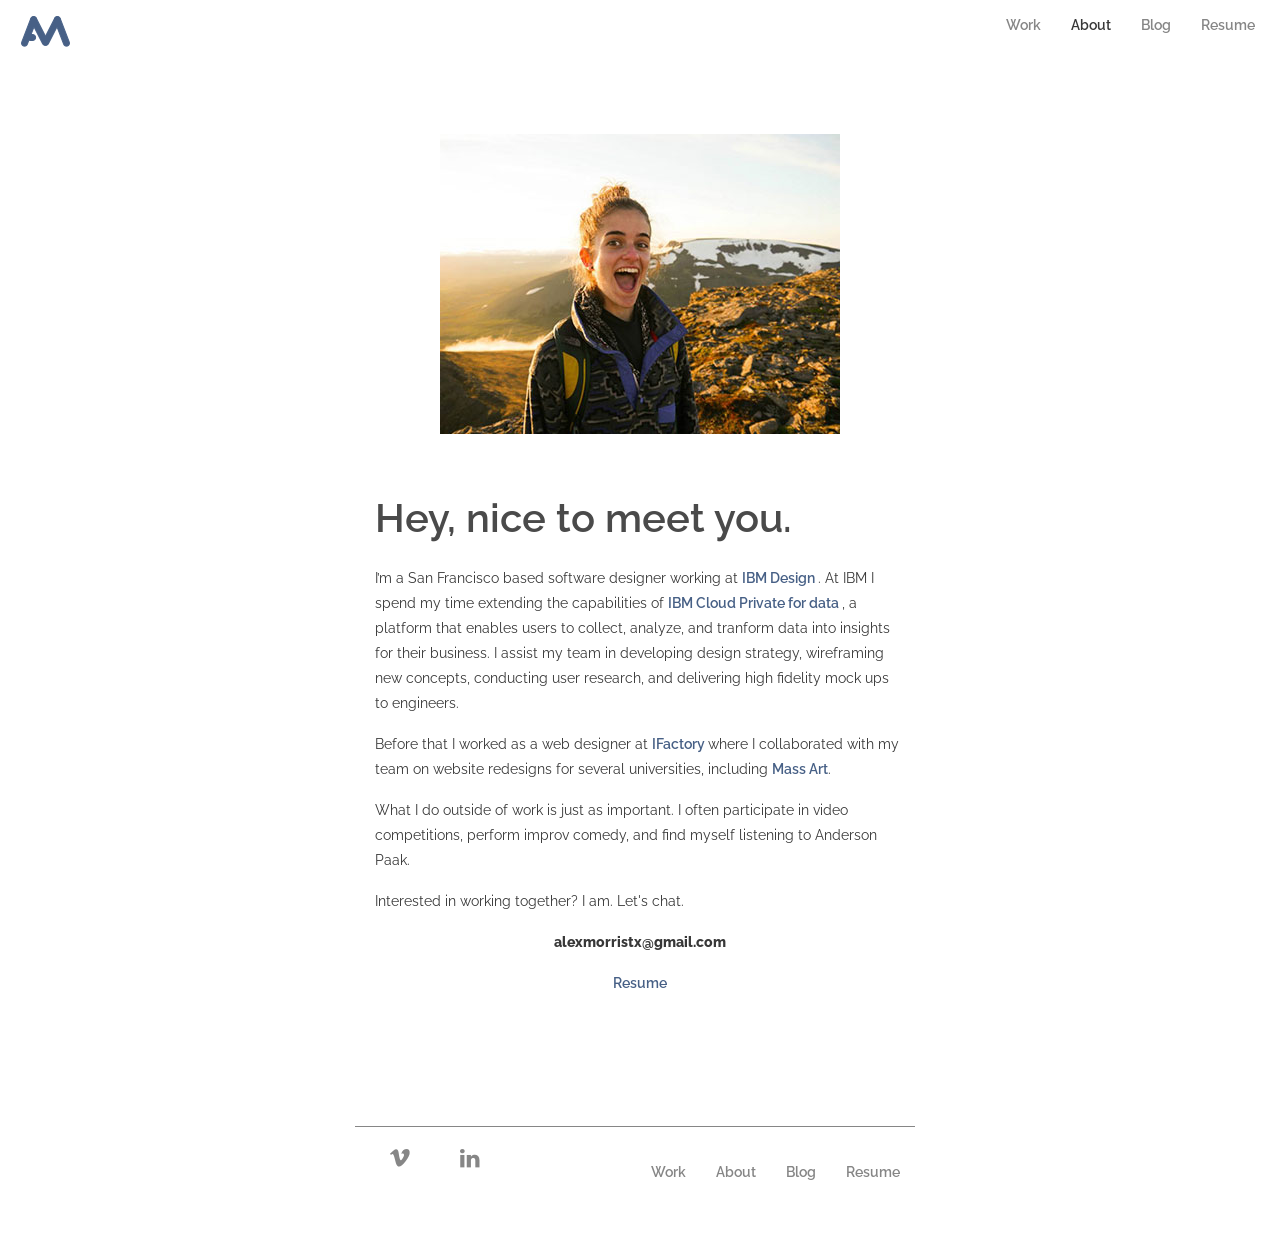
==== commit cc82e0ae: "hey hey" ====
--- a/about.html
+++ b/about.html
@@ -71,7 +71,7 @@
 
 
         <div class="col-sm-12 hidden-xs">
-          <h1 id="header-bio"> Nice to meet you.</h1>
+          <h1 id="header-bio"> Hey, nice to meet you.</h1>
           <p>I’m a San Francisco based software designer working at
             <a href="https://www.ibm.com/design/" target="blank"> IBM Design </a>. At IBM I spend my time extending the
             capabilities of <a href="https://www.ibm.com/analytics/cloud-private-for-data" target="blank"> IBM Cloud
